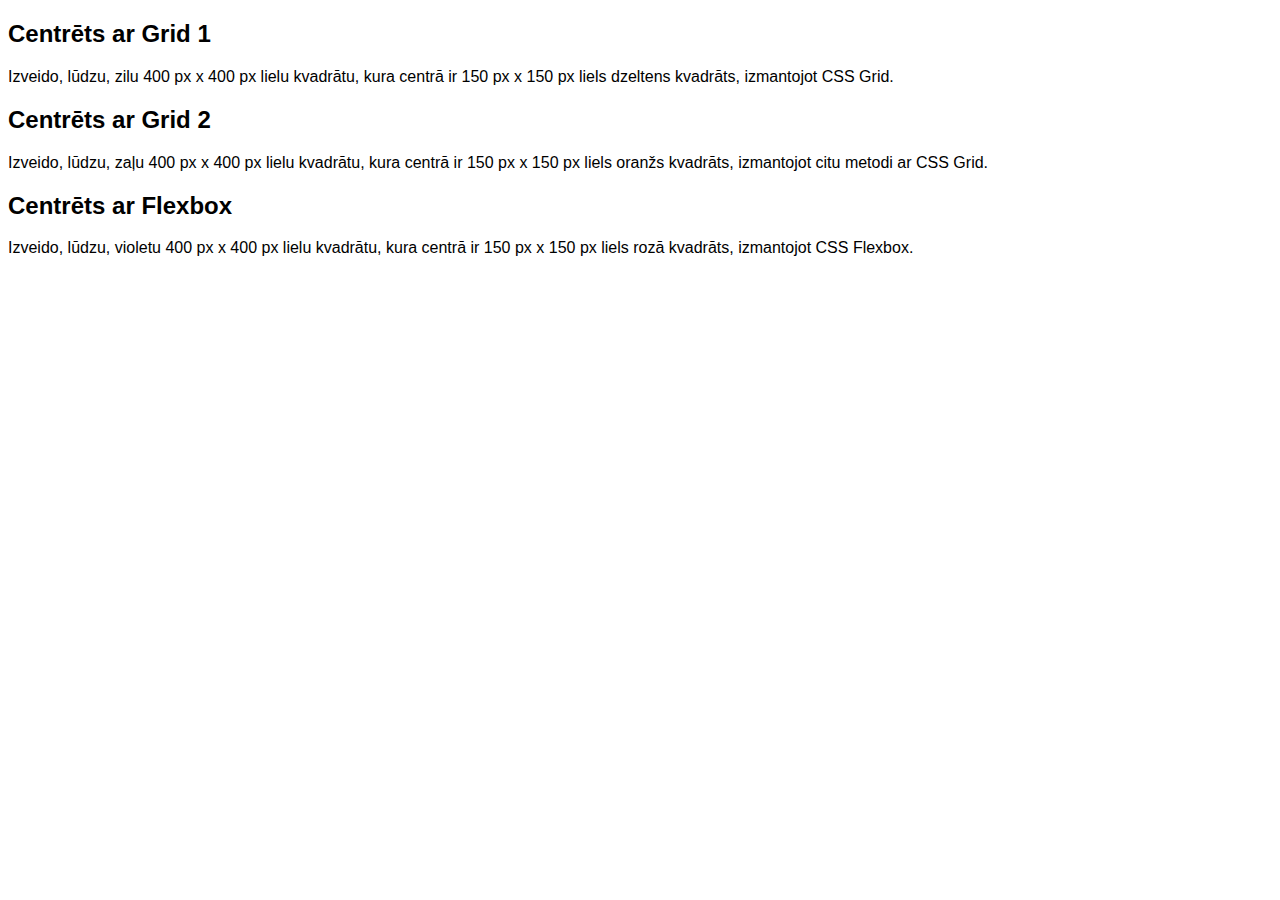
==== do-more-with-css-grid-main/3uzdevums/index.html @ 8032cac4 "attēls added" ====
<!DOCTYPE html>
<html lang="lv">
  <head>
    <meta charset="UTF-8" />
    <meta http-equiv="X-UA-Compatible" content="IE=edge" />
    <meta name="viewport" content="width=device-width, initial-scale=1.0" />
    <title>Elementu izlīdzināšana</title>
    <link rel="stylesheet" href="style.css" />
  </head>
  <body>
    <h2>Centrēts ar Grid 1</h2>
    <p>
      Izveido, lūdzu, zilu 400 px x 400 px lielu kvadrātu, kura centrā ir 150 px
      x 150 px liels dzeltens kvadrāts, izmantojot CSS Grid.
    </p>
    <h2>Centrēts ar Grid 2</h2>
    <p>
      Izveido, lūdzu, zaļu 400 px x 400 px lielu kvadrātu, kura centrā ir 150 px
      x 150 px liels oranžs kvadrāts, izmantojot citu metodi ar CSS Grid.
    </p>
    <h2>Centrēts ar Flexbox</h2>
    <p>
      Izveido, lūdzu, violetu 400 px x 400 px lielu kvadrātu, kura centrā ir 150
      px x 150 px liels rozā kvadrāts, izmantojot CSS Flexbox.
    </p>
  </body>
</html>
---- do-more-with-css-grid-main/3uzdevums/style.css ----
:root {
  font-family: sans-serif;
}
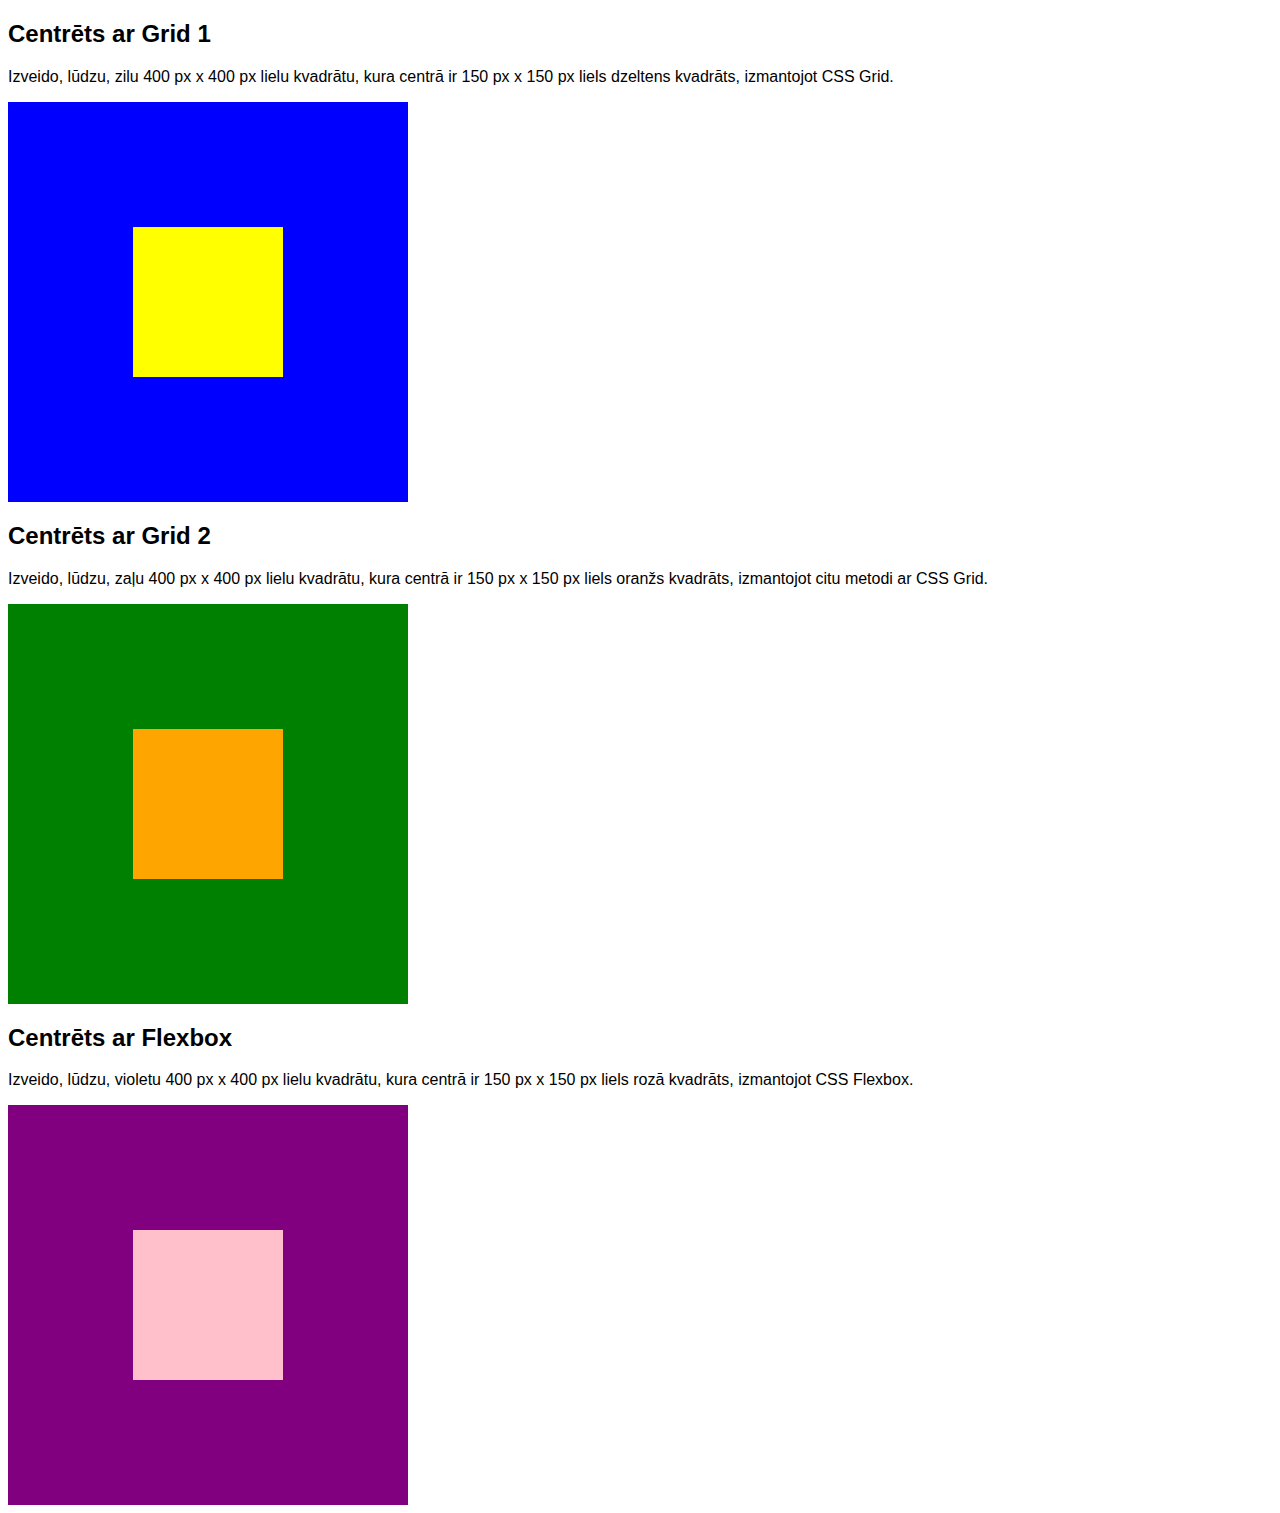
==== commit 6f3c9655: "3uzdevums added" ====
--- a/do-more-with-css-grid-main/3uzdevums/index.html
+++ b/do-more-with-css-grid-main/3uzdevums/index.html
@@ -13,15 +13,25 @@
       Izveido, lūdzu, zilu 400 px x 400 px lielu kvadrātu, kura centrā ir 150 px
       x 150 px liels dzeltens kvadrāts, izmantojot CSS Grid.
     </p>
+    <div class="zilsk">
+      <div class="dzk"></div>
+    </div>
     <h2>Centrēts ar Grid 2</h2>
     <p>
       Izveido, lūdzu, zaļu 400 px x 400 px lielu kvadrātu, kura centrā ir 150 px
       x 150 px liels oranžs kvadrāts, izmantojot citu metodi ar CSS Grid.
     </p>
+    <div class="zalsk">
+      <div class="ok"></div>
+    </div>
+
     <h2>Centrēts ar Flexbox</h2>
     <p>
       Izveido, lūdzu, violetu 400 px x 400 px lielu kvadrātu, kura centrā ir 150
       px x 150 px liels rozā kvadrāts, izmantojot CSS Flexbox.
     </p>
+    <div class="vk">
+      <div class="pinkk"></div>
+    </div>
   </body>
 </html>
--- a/do-more-with-css-grid-main/3uzdevums/style.css
+++ b/do-more-with-css-grid-main/3uzdevums/style.css
@@ -1,3 +1,45 @@
 :root {
   font-family: sans-serif;
 }
+.zilsk{
+  width: 400px;
+  height: 400px;
+  background-color: blue;
+  display: grid;
+  justify-content: center;
+  align-content: center;
+}
+.dzk{
+  width: 150px;
+  height: 150px;
+  background-color: yellow;
+  ;
+}
+.zalsk{
+  height: 400px;
+  width: 400px;
+  background-color: green;
+  display: grid;
+  grid-template-columns: 1fr;
+  grid-template-rows: 1fr;
+  justify-items: center;
+  align-items: center;
+}
+.ok{
+  height: 150px;
+  width: 150px;
+  background-color: orange;
+}
+.vk{
+  height: 400px;
+  width: 400px;
+  background-color: purple;
+  display: flex;
+  justify-content: center;
+  align-items: center;
+}
+.pinkk{
+  height: 150px;
+  width: 150px;
+  background-color: pink;
+}